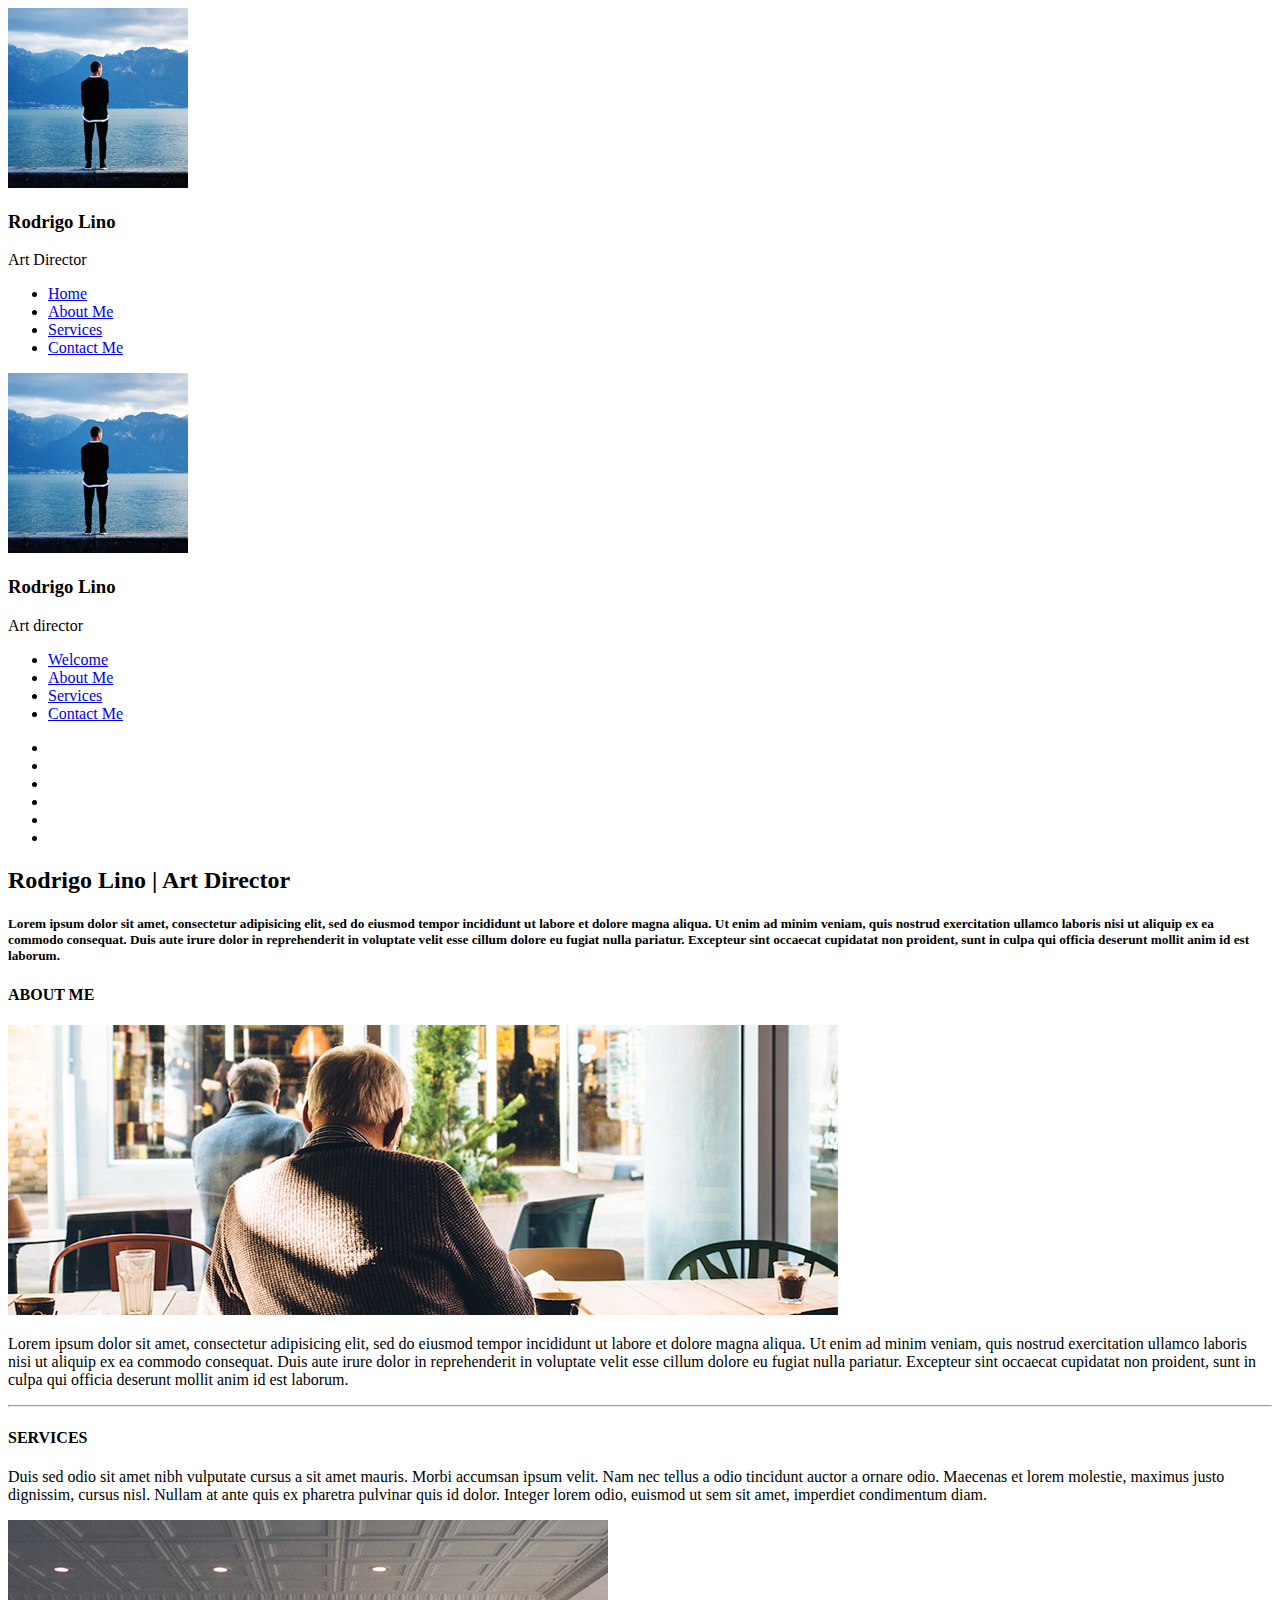
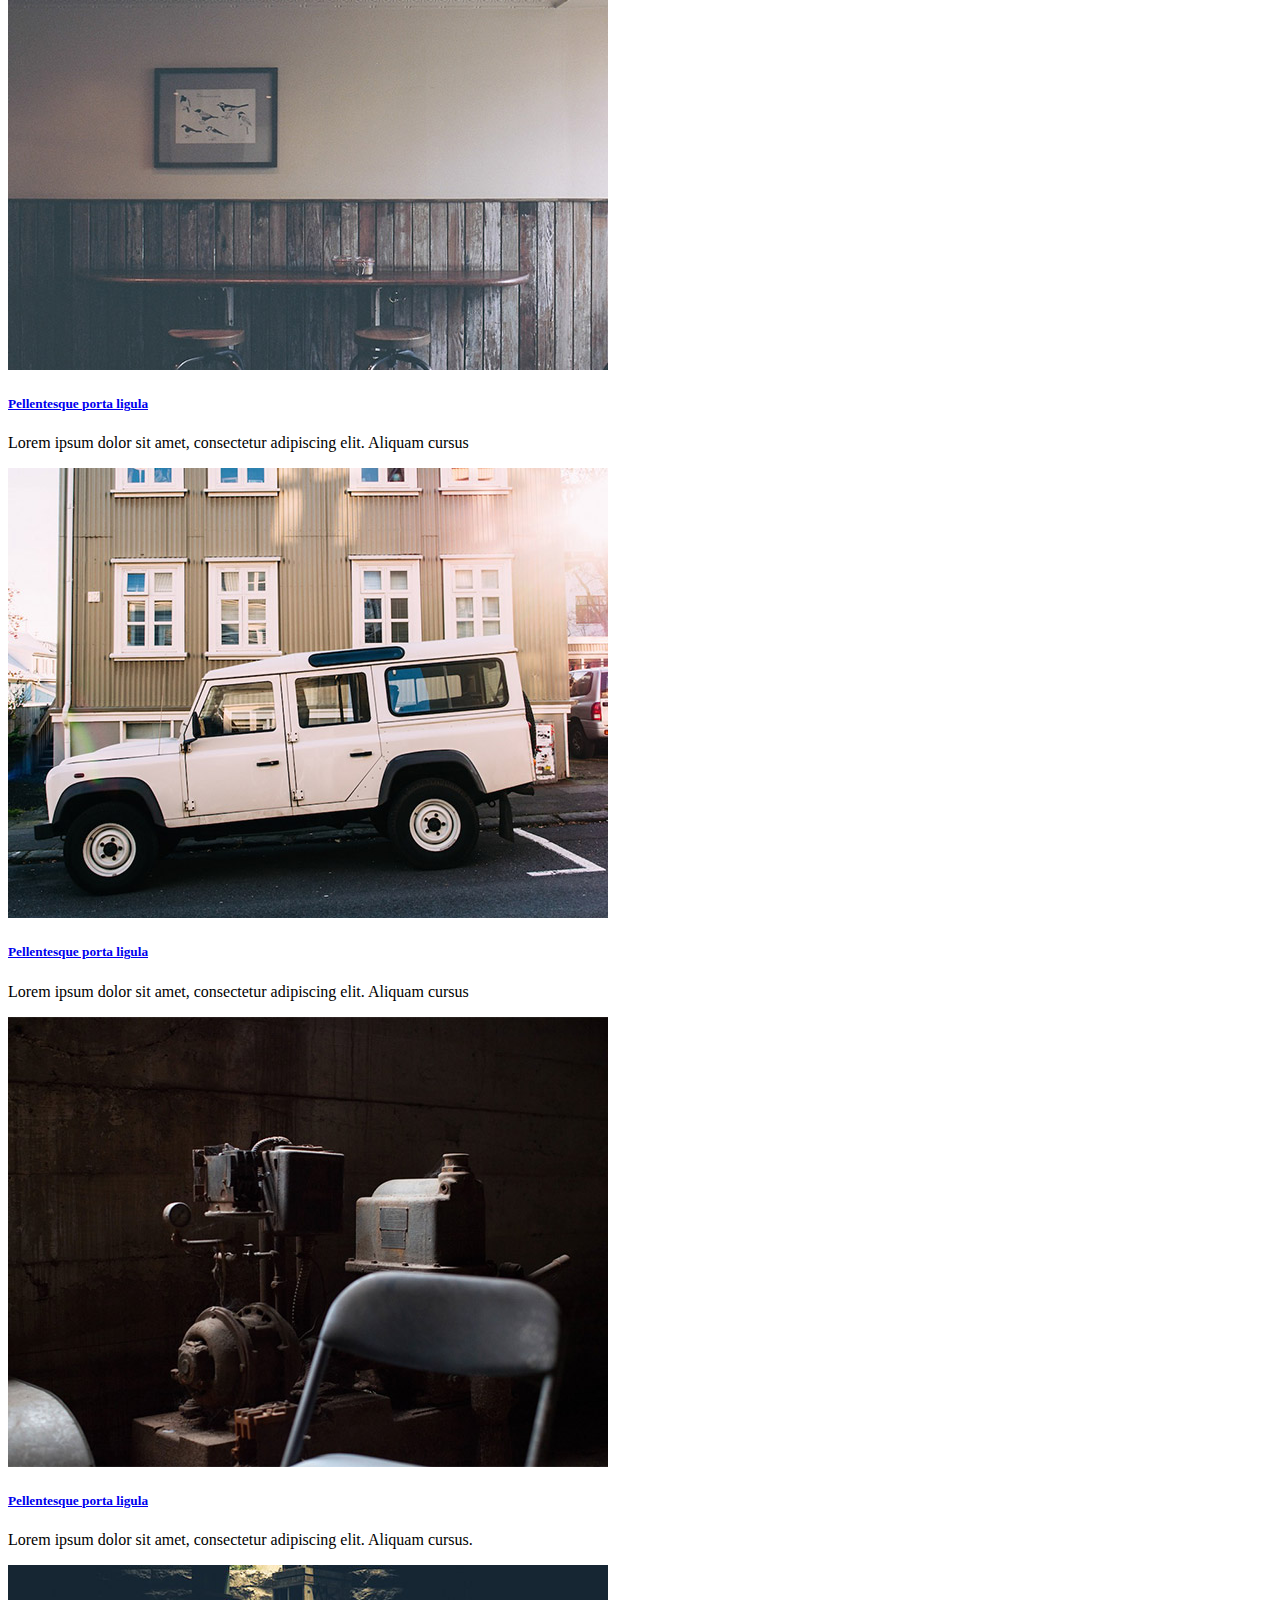
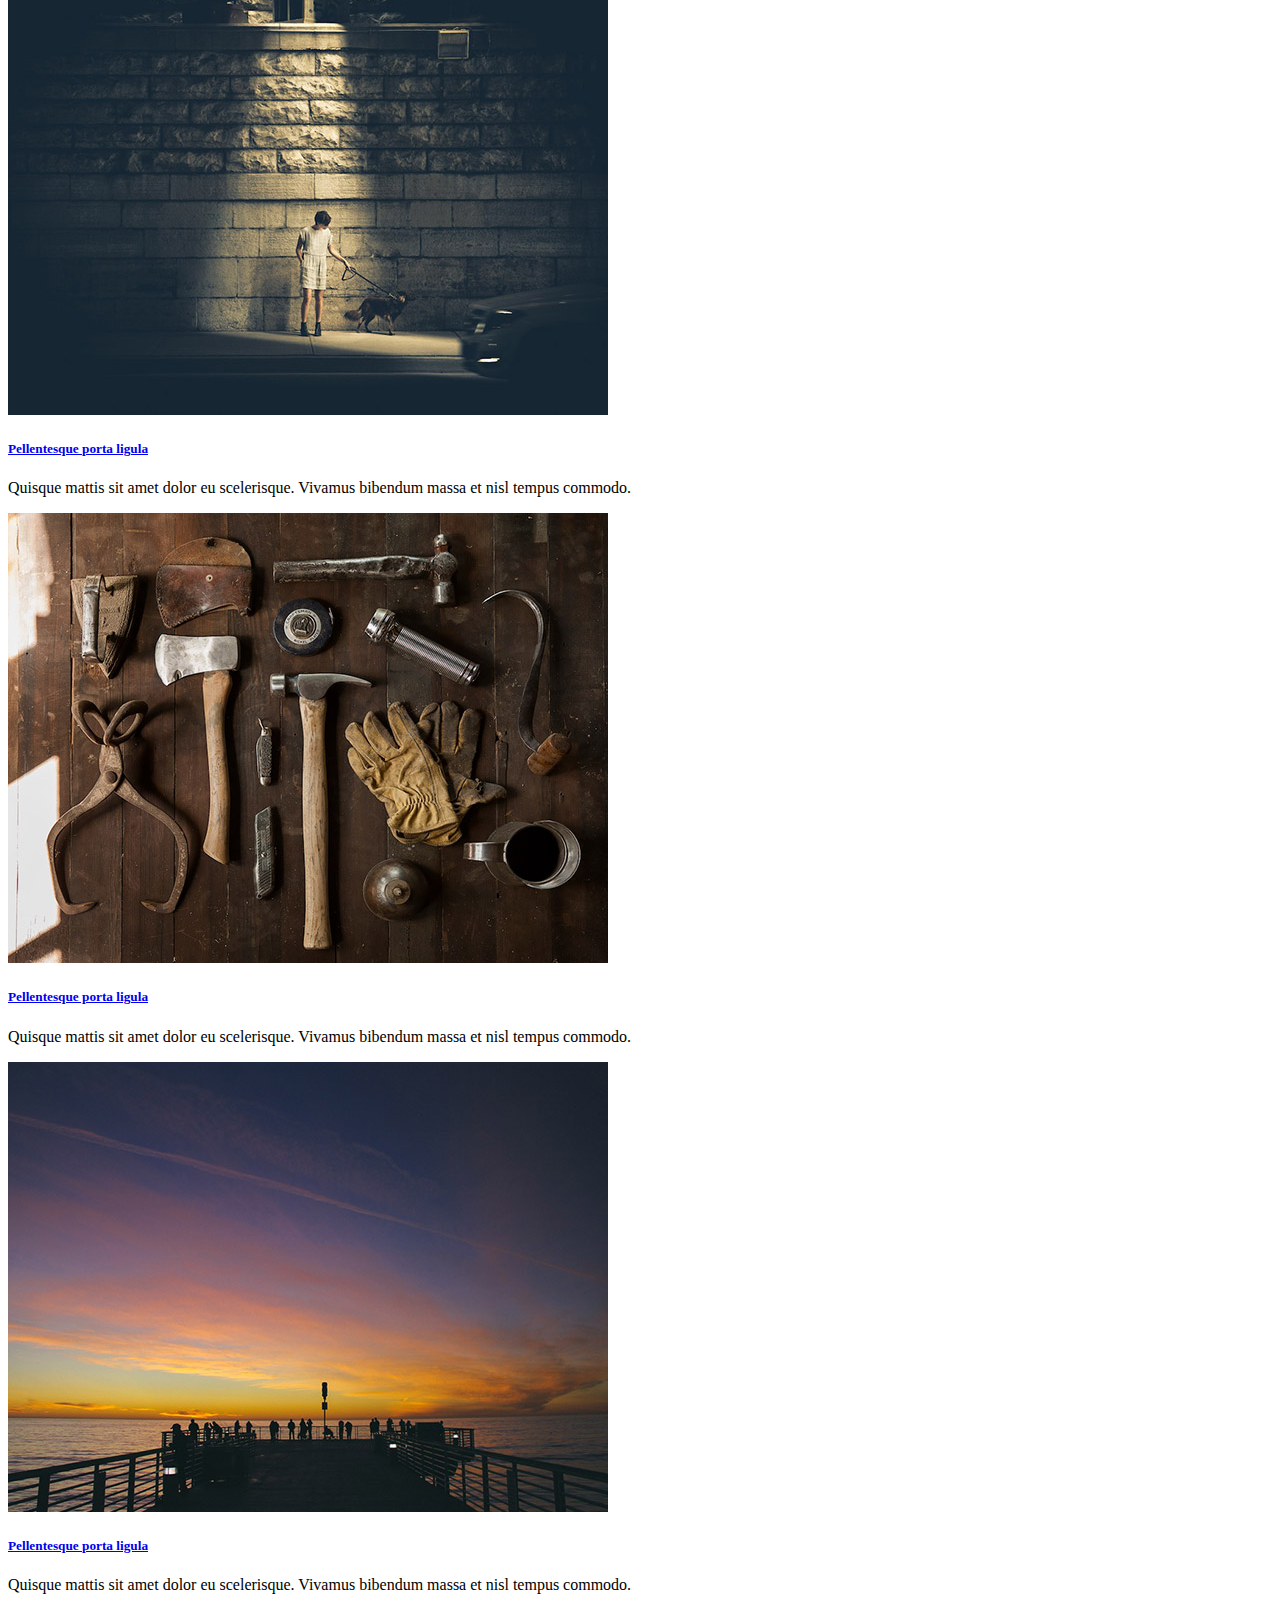
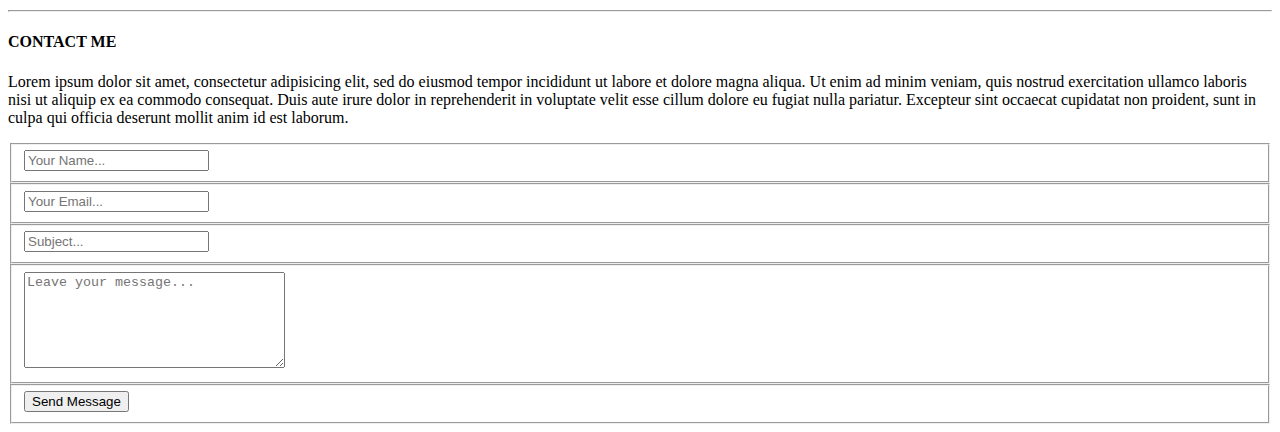
==== docs/carta.html @ a245033f "Add files via upload" ====
<!DOCTYPE html>
<html class="no-js">
    <head>
        <meta charset="utf-8">
        <meta http-equiv="X-UA-Compatible" content="IE=edge">
        <title>Carta Presentación</title>
        <meta name="description" content="">
        <meta name="viewport" content="width=device-width, initial-scale=1">


        <link rel="stylesheet" href="css/font-awesome.css">
        <link rel="stylesheet" href="css/bootstrap.min.css">
        <link rel="stylesheet" href="css/carta.css">

        <script src="js/vendor/modernizr-2.6.2.min.js"></script>

    </head>

  <body>

      <div class="responsive-header visible-xs visible-sm">
            <div class="container">

                <div class="row">
                    <div class="col-md-12">
                        <div class="top-section">
                            <div class="profile-image">
                                <img src="img/profile.jpg" alt="Volton">
                            </div>
                            <div class="profile-content">
                                <h3 class="profile-title">Rodrigo Lino</h3>
                                <p class="profile-description">Art Director</p>
                            </div>
                        </div>
                    </div>
                </div>
                <a href="#" class="toggle-menu"><i class="fa fa-bars"></i></a>

                <div class="main-navigation responsive-menu">
                    <ul class="navigation">
                        <li><a href="#top"><i class="fa fa-home"></i>Home</a></li>
                        <li><a href="#about"><i class="fa fa-user"></i>About Me</a></li>
                        <li><a href="#projects"><i class="fa fa-newspaper-o"></i>Services</a></li>
                        <li><a href="#contact"><i class="fa fa-envelope"></i>Contact Me</a></li>
                    </ul>
              </div>

            </div>
        </div>

        <!-- SIDEBAR -->
        <div class="sidebar-menu hidden-xs hidden-sm">
            <div class="top-section">

                <div class="profile-image">
                    <img src="img/profile.jpg" alt="Volton">
                </div>

                <h3 class="profile-title">Rodrigo Lino</h3>
                <p class="profile-description">Art director</p>

            </div> <!-- top-section -->

            <div class="main-navigation">
                <ul class="navigation">
                    <li><a href="#top"><i class="fa fa-globe"></i>Welcome</a></li>
                    <li><a href="#about"><i class="fa fa-pencil"></i>About Me</a></li>
                    <li><a href="#projects"><i class="fa fa-paperclip"></i>Services</a></li>
                    <li><a href="#contact"><i class="fa fa-link"></i>Contact Me</a></li>
                </ul>
            </div>

            <div class="social-icons">
                <ul>
                    <li><a href="#"><i class="fa fa-facebook"></i></a></li>
                    <li><a href="#"><i class="fa fa-twitter"></i></a></li>
                    <li><a href="#"><i class="fa fa-linkedin"></i></a></li>
                    <li><a href="#"><i class="fa fa-google-plus"></i></a></li>
                    <li><a href="#"><i class="fa fa-youtube"></i></a></li>
                    <li><a href="#"><i class="fa fa-rss"></i></a></li>
                </ul>
            </div>
        </div>


        <div class="banner-bg" id="top">
            <div class="banner-overlay"></div>
            <div class="welcome-text">
                <h2>Rodrigo Lino | Art Director</h2>
                <h5>Lorem ipsum dolor sit amet, consectetur adipisicing elit, sed do eiusmod tempor incididunt ut labore et dolore magna aliqua. Ut enim ad minim veniam, quis nostrud exercitation ullamco laboris nisi ut aliquip ex ea commodo consequat. Duis aute irure dolor in reprehenderit in voluptate velit esse cillum dolore eu fugiat nulla pariatur. Excepteur sint occaecat cupidatat non proident, sunt in culpa qui officia deserunt mollit anim id est laborum.</h5>
            </div>
        </div>

        <!-- MAIN CONTENT -->
        <div class="main-content">
            <div class="fluid-container">

                <div class="content-wrapper">

                  <!-- ABOUT -->
                    <div class="page-section" id="about">
                    <div class="row">
                        <div class="col-md-12">
                            <h4 class="widget-title">ABOUT ME</h4>
                            <div class="about-image">
                                <img src="img/8.jpg" alt="about me">
                            </div>
                            <p>Lorem ipsum dolor sit amet, consectetur adipisicing elit, sed do eiusmod tempor incididunt ut labore et dolore magna aliqua. Ut enim ad minim veniam, quis nostrud exercitation ullamco laboris nisi ut aliquip ex ea commodo consequat. Duis aute irure dolor in reprehenderit in voluptate velit esse cillum dolore eu fugiat nulla pariatur. Excepteur sint occaecat cupidatat non proident, sunt in culpa qui officia deserunt mollit anim id est laborum.</p>
                            <hr>
                        </div>
                    </div>
                    </div>

                  <!-- PROJECTS -->
                    <div class="page-section" id="projects">
                    <div class="row">
                        <div class="col-md-12">
                            <h4 class="widget-title">SERVICES</h4>
                            <p>Duis sed odio sit amet nibh vulputate cursus a sit amet mauris. Morbi accumsan ipsum velit. Nam nec tellus a odio tincidunt auctor a ornare odio. Maecenas et lorem molestie, maximus justo dignissim, cursus nisl. Nullam at ante quis ex pharetra pulvinar quis id dolor. Integer lorem odio, euismod ut sem sit amet, imperdiet condimentum diam.</p>
                        </div>
                    </div>
                    <div class="row projects-holder">
                        <div class="col-md-4 col-sm-6">
                            <div class="project-item">
                                <img src="img/1.jpg" alt="">
                                <div class="project-hover">
                                    <div class="inside">
                                        <h5><a href="#">Pellentesque porta ligula</a></h5>
                                        <p>Lorem ipsum dolor sit amet, consectetur adipiscing elit. Aliquam cursus</p>
                                    </div>
                                </div>
                            </div>
                        </div>
                        <div class="col-md-4 col-sm-6">
                            <div class="project-item">
                                <img src="img/2.jpg" alt="">
                                <div class="project-hover">
                                    <div class="inside">
                                        <h5><a href="#">Pellentesque porta ligula</a></h5>
                                        <p>Lorem ipsum dolor sit amet, consectetur adipiscing elit. Aliquam cursus</p>
                                    </div>
                                </div>
                            </div>
                        </div>
                        <div class="col-md-4 col-sm-6">
                            <div class="project-item">
                                <img src="img/3.jpg" alt="">
                                <div class="project-hover">
                                    <div class="inside">
                                        <h5><a href="#">Pellentesque porta ligula</a></h5>
                                        <p>Lorem ipsum dolor sit amet, consectetur adipiscing elit. Aliquam cursus.</p>
                                    </div>
                                </div>
                            </div>
                        </div>
                        <div class="col-md-4 col-sm-6">
                            <div class="project-item">
                                <img src="img/4.jpg" alt="">
                                <div class="project-hover">
                                    <div class="inside">
                                        <h5><a href="#">Pellentesque porta ligula</a></h5>
                                        <p>Quisque mattis sit amet dolor eu scelerisque. Vivamus bibendum massa et nisl tempus commodo.</p>
                                    </div>
                                </div>
                            </div>
                        </div>
                        <div class="col-md-4 col-sm-6">
                            <div class="project-item">
                                <img src="img/5.jpg" alt="">
                                <div class="project-hover">
                                    <div class="inside">
                                        <h5><a href="#">Pellentesque porta ligula</a></h5>
                                        <p>Quisque mattis sit amet dolor eu scelerisque. Vivamus bibendum massa et nisl tempus commodo.</p>
                                    </div>
                                </div>
                            </div>
                        </div>
                        <div class="col-md-4 col-sm-6">
                            <div class="project-item">
                                <img src="img/6.jpg" alt="">
                                <div class="project-hover">
                                    <div class="inside">
                                        <h5><a href="#">Pellentesque porta ligula</a></h5>
                                        <p>Quisque mattis sit amet dolor eu scelerisque. Vivamus bibendum massa et nisl tempus commodo.</p>
                                    </div>
                                </div>
                            </div>
                        </div>
                    </div>
                    </div>
                    <hr>

                  <!-- CONTACT -->
                    <div class="page-section" id="contact">
                    <div class="row">
                        <div class="col-md-12">
                            <h4 class="widget-title">CONTACT ME</h4>
                            <p>Lorem ipsum dolor sit amet, consectetur adipisicing elit, sed do eiusmod tempor incididunt ut labore et dolore magna aliqua. Ut enim ad minim veniam, quis nostrud exercitation ullamco laboris nisi ut aliquip ex ea commodo consequat. Duis aute irure dolor in reprehenderit in voluptate velit esse cillum dolore eu fugiat nulla pariatur. Excepteur sint occaecat cupidatat non proident, sunt in culpa qui officia deserunt mollit anim id est laborum.</p>
                        </div>
                    </div>

                    <div class="row">
                        <form action="#" method="post" class="contact-form">
                            <fieldset class="col-md-4 col-sm-6">
                                <input type="text" id="your-name" placeholder="Your Name...">
                            </fieldset>
                            <fieldset class="col-md-4 col-sm-6">
                                <input type="email" id="email" placeholder="Your Email...">
                            </fieldset>
                            <fieldset class="col-md-4 col-sm-12">
                                <input type="text" id="your-subject" placeholder="Subject...">
                            </fieldset>
                            <fieldset class="col-md-12 col-sm-12">
                                <textarea name="message" id="message" cols="30" rows="6" placeholder="Leave your message..."></textarea>
                            </fieldset>
                            <fieldset class="col-md-12 col-sm-12">
                                <input type="submit" class="button big default" value="Send Message">
                            </fieldset>
                        </form>
                    </div>
                    </div>



                </div>

            </div>
        </div>

        <script src="js/vendor/jquery-1.10.2.min.js"></script>
        <script src="js/min/plugins.min.js"></script>
        <script src="js/min/main.min.js"></script>

    </body>
</html>
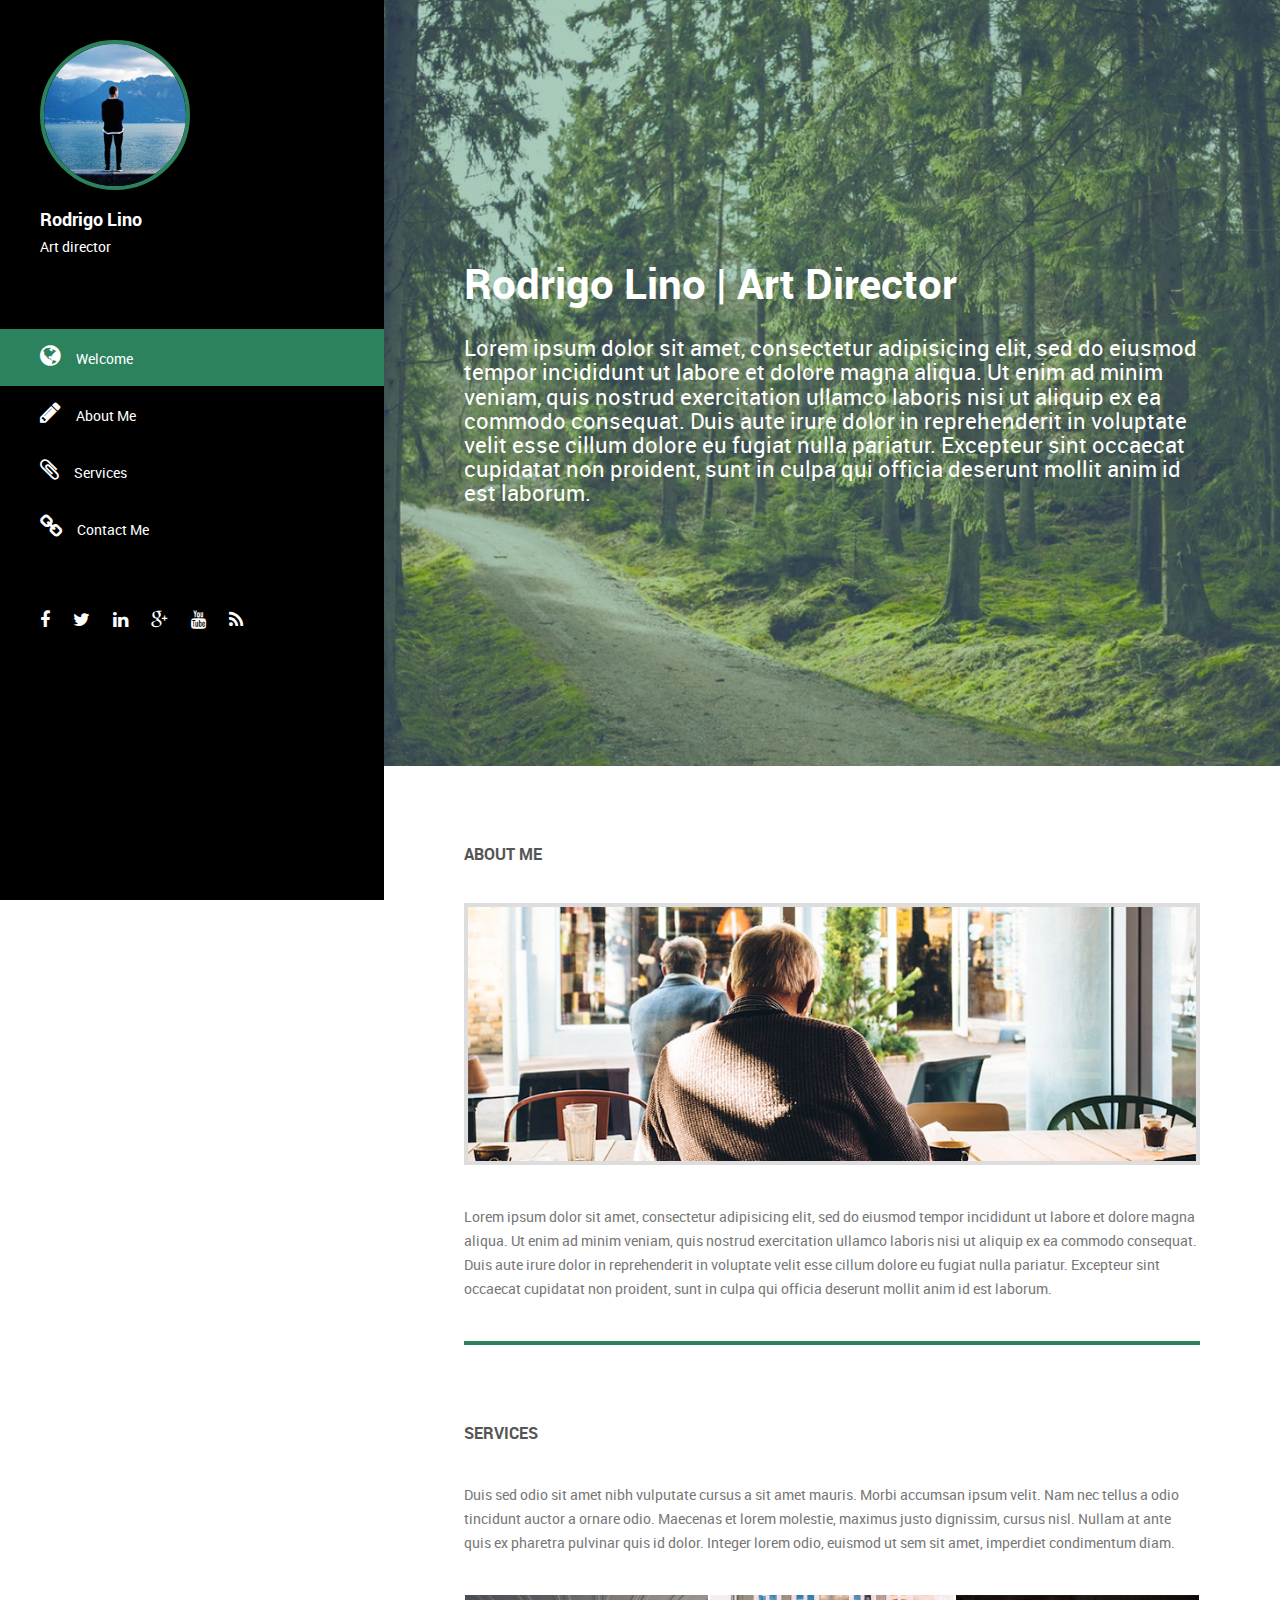
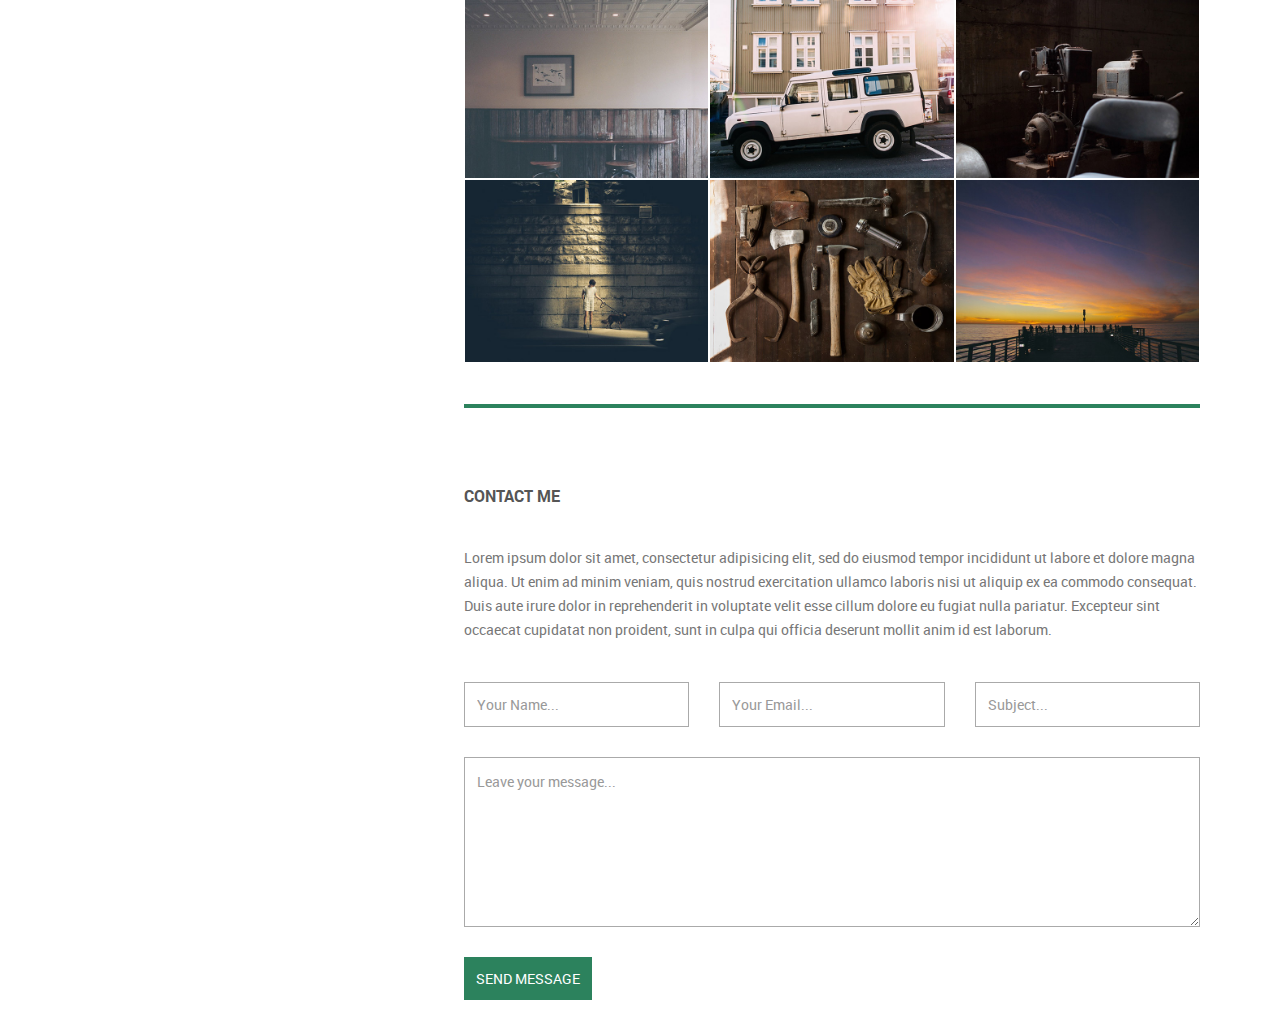
==== commit 1f402b6d: "Update carta.html" ====
--- a/docs/carta.html
+++ b/docs/carta.html
@@ -8,9 +8,9 @@
         <meta name="viewport" content="width=device-width, initial-scale=1">
 
 
-        <link rel="stylesheet" href="css/font-awesome.css">
-        <link rel="stylesheet" href="css/bootstrap.min.css">
-        <link rel="stylesheet" href="css/carta.css">
+        <link rel="stylesheet" href="estilos/font-awesome.css">
+        <link rel="stylesheet" href="estilos/bootstrap.min.css">
+        <link rel="stylesheet" href="estilos/carta.css">
 
         <script src="js/vendor/modernizr-2.6.2.min.js"></script>
 
--- a/docs/estilos/carta.css
+++ b/docs/estilos/carta.css
@@ -0,0 +1,561 @@
+
+@font-face {
+  font-family: 'robotolight';
+  src: url("../fonts/Roboto-Light-webfont.eot");
+  src: url("../fonts/Roboto-Light-webfont.eot?#iefix") format("embedded-opentype"), url("../fonts/Roboto-Light-webfont.woff") format("woff"), url("../fonts/Roboto-Light-webfont.ttf") format("truetype"), url("../fonts/Roboto-Light-webfont.svg#robotolight") format("svg");
+  font-weight: normal;
+  font-style: normal;
+}
+@font-face {
+  font-family: 'robotoregular';
+  src: url("../fonts/Roboto-Regular-webfont.eot");
+  src: url("../fonts/Roboto-Regular-webfont.eot?#iefix") format("embedded-opentype"), url("../fonts/Roboto-Regular-webfont.woff") format("woff"), url("../fonts/Roboto-Regular-webfont.ttf") format("truetype"), url("../fonts/Roboto-Regular-webfont.svg#robotoregular") format("svg");
+  font-weight: normal;
+  font-style: normal;
+}
+@font-face {
+  font-family: 'robotobold';
+  src: url("../fonts/Roboto-Bold-webfont.eot");
+  src: url("../fonts/Roboto-Bold-webfont.eot?#iefix") format("embedded-opentype"), url("../fonts/Roboto-Bold-webfont.woff") format("woff"), url("../fonts/Roboto-Bold-webfont.ttf") format("truetype"), url("../fonts/Roboto-Bold-webfont.svg#robotobold") format("svg");
+  font-weight: normal;
+  font-style: normal;
+}
+/*---------------------------------------------------------
+ 1. Reset
+-------------------------------------------------------- */
+html, body, div, span, applet, object, iframe, h1, h2, h3, h4, h5, h6, p, blockquote, pre, a, abbr, acronym, address, big, cite, code, del, dfn, em, img, ins, kbd, q, s, samp, small, strike, strong, sub, sup, tt, var, b, u, i, center, dl, dt, dd, ol, ul, li, fieldset, form, label, legend, table, caption, tbody, tfoot, thead, tr, th, td, article, aside, canvas, details, embed, figure, figcaption, footer, header, hgroup, menu, nav, output, ruby, section, summary, time, mark, audio, video {
+  margin: 0;
+  padding: 0;
+  border: 0;
+  font-size: 100%;
+  vertical-align: baseline;
+}
+
+.blue {
+	color: #06C;
+}
+
+.green {
+	color: #090;
+}
+
+main {
+  display: block;
+}
+
+body {
+  line-height: 1;
+}
+
+ol,
+ul {
+  list-style: none;
+}
+
+blockquote,
+q {
+  quotes: none;
+}
+
+blockquote:before,
+blockquote:after {
+  content: '';
+  content: none;
+}
+
+table {
+  border-collapse: collapse;
+  border-spacing: 0;
+}
+
+html {
+  font-size: 100%;
+  -webkit-text-size-adjust: 100%;
+  -ms-text-size-adjust: 100%;
+}
+
+a:focus {
+  outline: none;
+}
+
+article,
+aside,
+details,
+figcaption,
+figure,
+footer,
+header,
+hgroup,
+nav,
+section {
+  display: block;
+}
+
+audio,
+canvas,
+video {
+  display: inline-block;
+  *display: inline;
+  *zoom: 1;
+}
+
+audio:not([controls]) {
+  display: none;
+}
+
+sub,
+sup {
+  line-height: 0;
+  position: relative;
+  vertical-align: baseline;
+}
+
+sup {
+  top: -.5em;
+}
+
+sub {
+  bottom: -.25em;
+}
+
+img {
+  border: 0;
+  -ms-interpolation-mode: bicubic;
+}
+
+button,
+input,
+select,
+textarea {
+  font-size: 100%;
+  margin: 0;
+  vertical-align: baseline;
+  *vertical-align: middle;
+}
+
+button,
+input {
+  line-height: normal;
+  *overflow: visible;
+}
+
+button::-moz-focus-inner,
+input::-moz-focus-inner {
+  border: 0;
+  padding: 0;
+}
+
+button,
+input[type="button"],
+input[type="reset"],
+input[type="submit"] {
+  cursor: pointer;
+  -webkit-appearance: button;
+}
+
+input[type="search"] {
+  -webkit-appearance: textfield;
+}
+
+input[type="search"]:-webkit-search-decoration {
+  -webkit-appearance: none;
+}
+
+textarea {
+  overflow: auto;
+  vertical-align: top;
+}
+
+/*---------------------------------------------------------
+ 2. Basic Style
+-------------------------------------------------------- */
+body {
+  font-size: 14px;
+  line-height: 24px;
+  color: #777777;
+  font-family: 'robotoregular';
+  overflow-x: hidden;
+}
+
+a {
+  color: #006699;
+  -webkit-transition: all 150ms ease-in-out;
+  -moz-transition: all 150ms ease-in-out;
+  -ms-transition: all 150ms ease-in-out;
+  -o-transition: all 150ms ease-in-out;
+  transition: all 150ms ease-in-out;
+  text-decoration: none !important;
+}
+a:hover {
+  color: #555555;
+}
+
+h1, h2, h3, h4, h5 {
+  color: #555555;
+}
+
+::-webkit-input-placeholder {
+  color: #999999;
+}
+
+:-moz-placeholder {
+  /* Firefox 18- */
+  color: #999999;
+}
+
+::-moz-placeholder {
+  /* Firefox 19+ */
+  color: #999999;
+}
+
+:-ms-input-placeholder {
+  color: #999999;
+}
+
+.main-content,
+.banner-bg {
+  float: right;
+  width: 77%;
+}
+@media screen and (max-width: 1290px) {
+  .main-content,
+  .banner-bg {
+    width: 70%;
+  }
+}
+@media screen and (max-width: 992px) {
+  .main-content,
+  .banner-bg {
+    width: 100%;
+  }
+}
+
+.content-wrapper {
+  padding: 0 80px;
+}
+@media screen and (max-width: 992px) {
+  .content-wrapper {
+    padding: 0 30px;
+  }
+}
+
+h4.widget-title {
+  font-size: 16px;
+  font-family: 'robotobold';
+  text-transform: uppercase;
+  margin-bottom: 40px;
+}
+
+hr {
+  position: relative;
+  outline: 0;
+  border: 0;
+  width: 100%;
+  height: 4px;
+  background: #2C825D;
+  margin-top: 40px;
+  margin-bottom: 0;
+}
+
+.page-section {
+  padding-top: 80px;
+}
+
+/*---------------------------------------------------------
+ 3. Header
+-------------------------------------------------------- */
+.sidebar-menu {
+  float: left;
+  width: 23%;
+  height: 100%;
+  position: fixed;
+  background-color: #000;
+  color: white;
+  overflow-y: hidden;
+}
+@media screen and (max-width: 1290px) {
+  .sidebar-menu {
+    overflow-y: scroll;
+    width: 30%;
+  }
+}
+
+.top-section {
+  padding: 40px;
+}
+
+.profile-image {
+  width: 150px;
+  height: 150px;
+  border: 4px solid #2C825D;
+  -webkit-border-radius: 75px;
+  border-radius: 75px;
+  overflow: hidden;
+  margin-bottom: 20px;
+}
+.profile-image img {
+  width: 100%;
+}
+
+h3.profile-title {
+  margin-bottom: 5px;
+  color: white;
+  font-size: 18px;
+  font-family: 'robotobold';
+}
+
+.main-navigation {
+  margin: 30px 0;
+}
+.main-navigation li {
+  display: block;
+}
+.main-navigation li a {
+  padding: 15px 40px;
+  display: block;
+  color: white;
+  font-size: 14px;
+}
+.main-navigation li a i {
+  margin-right: 15px;
+  font-size: 24px;
+}
+.main-navigation li a:hover {
+  background: #3E3E3E;
+}
+.main-navigation li a.active {
+  background: #2C825D;
+}
+.main-navigation li a.active:hover {
+  background: #2C825D;
+}
+
+.social-icons {
+  display: block;
+  padding: 20px 40px;
+}
+.social-icons li {
+  display: inline-block;
+  margin-right: 20px;
+}
+.social-icons a {
+  font-size: 18px;
+  color: white;
+}
+.social-icons a:hover {
+  color: #2C825D;
+}
+
+.responsive-header {
+  background: #000;
+  text-align: center;
+}
+@media screen and (max-width: 992px) {
+  .responsive-header .main-navigation {
+    margin-top: 10px;
+    display: none;
+  }
+}
+@media screen and (max-width: 992px) {
+  .responsive-header p {
+    color: white;
+  }
+}
+@media screen and (max-width: 992px) {
+  .responsive-header .profile-image {
+    float: left;
+    width: 100px;
+    height: 100px;
+    -webkit-border-radius: 50px;
+    border-radius: 50px;
+    overflow: hidden;
+    margin-right: 30px;
+  }
+  .responsive-header .profile-content {
+    text-align: left;
+    margin-top: 30px;
+    overflow: hidden;
+  }
+}
+
+@media screen and (max-width: 992px) {
+  .top-section {
+    padding-bottom: 0;
+  }
+}
+
+@media screen and (max-width: 992px) {
+  .main-navigation a {
+    padding: 10px;
+
+  }
+  .main-navigation a.active {
+    background: #3E3E3E !important;
+  }
+  .main-navigation a:hover {
+    background: #2C825D !important;
+  }
+}
+
+.toggle-menu {
+  width: 100%;
+  display: block;
+  padding: 20px;
+  margin-top: 30px;
+  background: #2C825D;
+  color: white;
+  font-size: 18px;
+}
+.toggle-menu:hover {
+  color: white;
+}
+
+/*---------------------------------------------------------
+ 4. Main Content
+-------------------------------------------------------- */
+/*------ banner ------ */
+.banner-bg {
+  padding: 260px 80px;
+  position: relative;
+  background: url("../img/7.jpg");
+  background-repeat: no-repeat;
+  background-position: center;
+  background-size: cover;
+  z-index: 2;
+}
+
+.banner-overlay {
+  position: absolute;
+  width: 100%;
+  height: 100%;
+  background: rgba(44, 130, 93, 0.4);
+  top: 0;
+  left: 0;
+  z-index: 3;
+}
+
+.welcome-text {
+  position: relative;
+  z-index: 4;
+}
+.welcome-text h2 {
+  font-size: 42px;
+  font-family: 'robotobold';
+  color: white;
+  margin-bottom: 30px;
+}
+.welcome-text h5 {
+  font-size: 22px;
+  color: white;
+}
+
+/*------ about us ------ */
+.about-image {
+  overflow: hidden;
+  border: 4px solid #dddddd;
+  margin-bottom: 40px;
+}
+.about-image img {
+  width: 100%;
+  display: block;
+}
+
+/*------ projects ------ */
+.projects-holder {
+  margin-right: 0;
+  margin-left: 0;
+  margin-top: 40px;
+}
+.projects-holder .col-md-4,
+.projects-holder .col-md-4 {
+  padding-right: 1px;
+  padding-left: 1px;
+}
+
+.project-item {
+  width: 100%;
+  margin-bottom:   2px;
+  overflow: hidden;
+  position: relative;
+}
+.project-item img {
+  width: 100%;
+  display: block;
+}
+.project-item:hover .project-hover {
+  top: 0;
+  opacity: 1;
+  visibility: visible;
+}
+
+.project-hover {
+  position: absolute;
+  width: 100%;
+  height: 100%;
+  top: 40px;
+  left: 0;
+  background: rgba(44, 130, 93, 0.9);
+  opacity: 0;
+  visibility: 0;
+  -webkit-transition: all 200ms linear;
+  -moz-transition: all 200ms linear;
+  -ms-transition: all 200ms linear;
+  -o-transition: all 200ms linear;
+  transition: all 200ms linear;
+}
+.project-hover .inside {
+  position: absolute;
+  width: 100%;
+  left: 0;
+  bottom: 0;
+  padding: 30px;
+}
+.project-hover h5 {
+  font-size: 16px;
+  margin-bottom: 15px;
+}
+.project-hover h5 a {
+  color: white;
+}
+.project-hover p {
+  color: white;
+  font-size: 13px;
+  line-height: 20px;
+}
+
+/*------ contact ------ */
+.contact-form {
+  margin-top: 40px;
+}
+.contact-form input, .contact-form textarea {
+  width: 100%;
+  outline: 0;
+  border: 1px solid #aaaaaa;
+  padding: 12px;
+  color: #999999;
+  margin-bottom: 30px;
+}
+.contact-form input:focus, .contact-form textarea:focus {
+  outline: 0;
+}
+.contact-form .button {
+  width: auto;
+  background: #2C825D;
+  color: white;
+  text-transform: uppercase;
+  border: 0;
+}
+
+/*---------------------------------------------------------
+ 5. Footer
+-------------------------------------------------------- */
+#footer p.copyright-text {
+  margin: 40px 0;
+  font-size: 13px;
+}
+#footer p.copyright-text a {
+  color: #5f6d7e;
+}
+#footer p.copyright-text a:hover {
+  color: #6cc0f7;
+}
